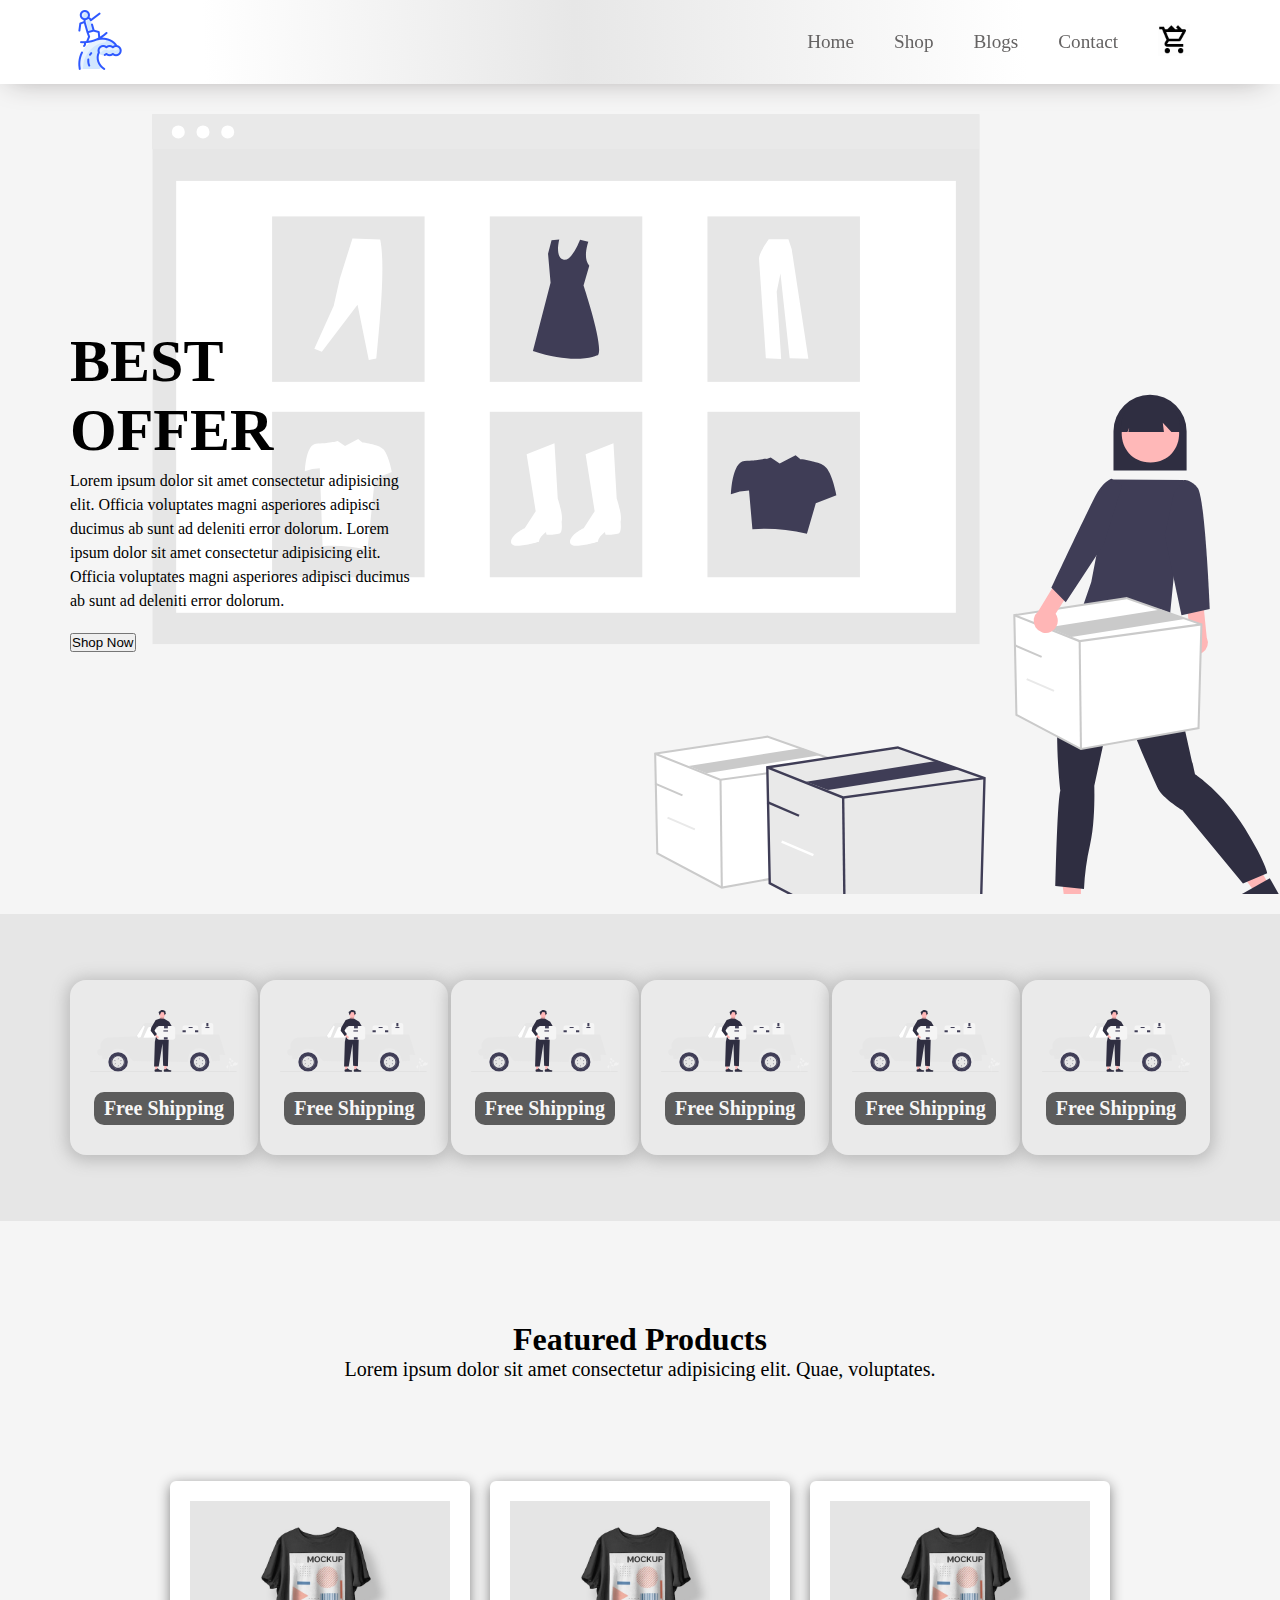
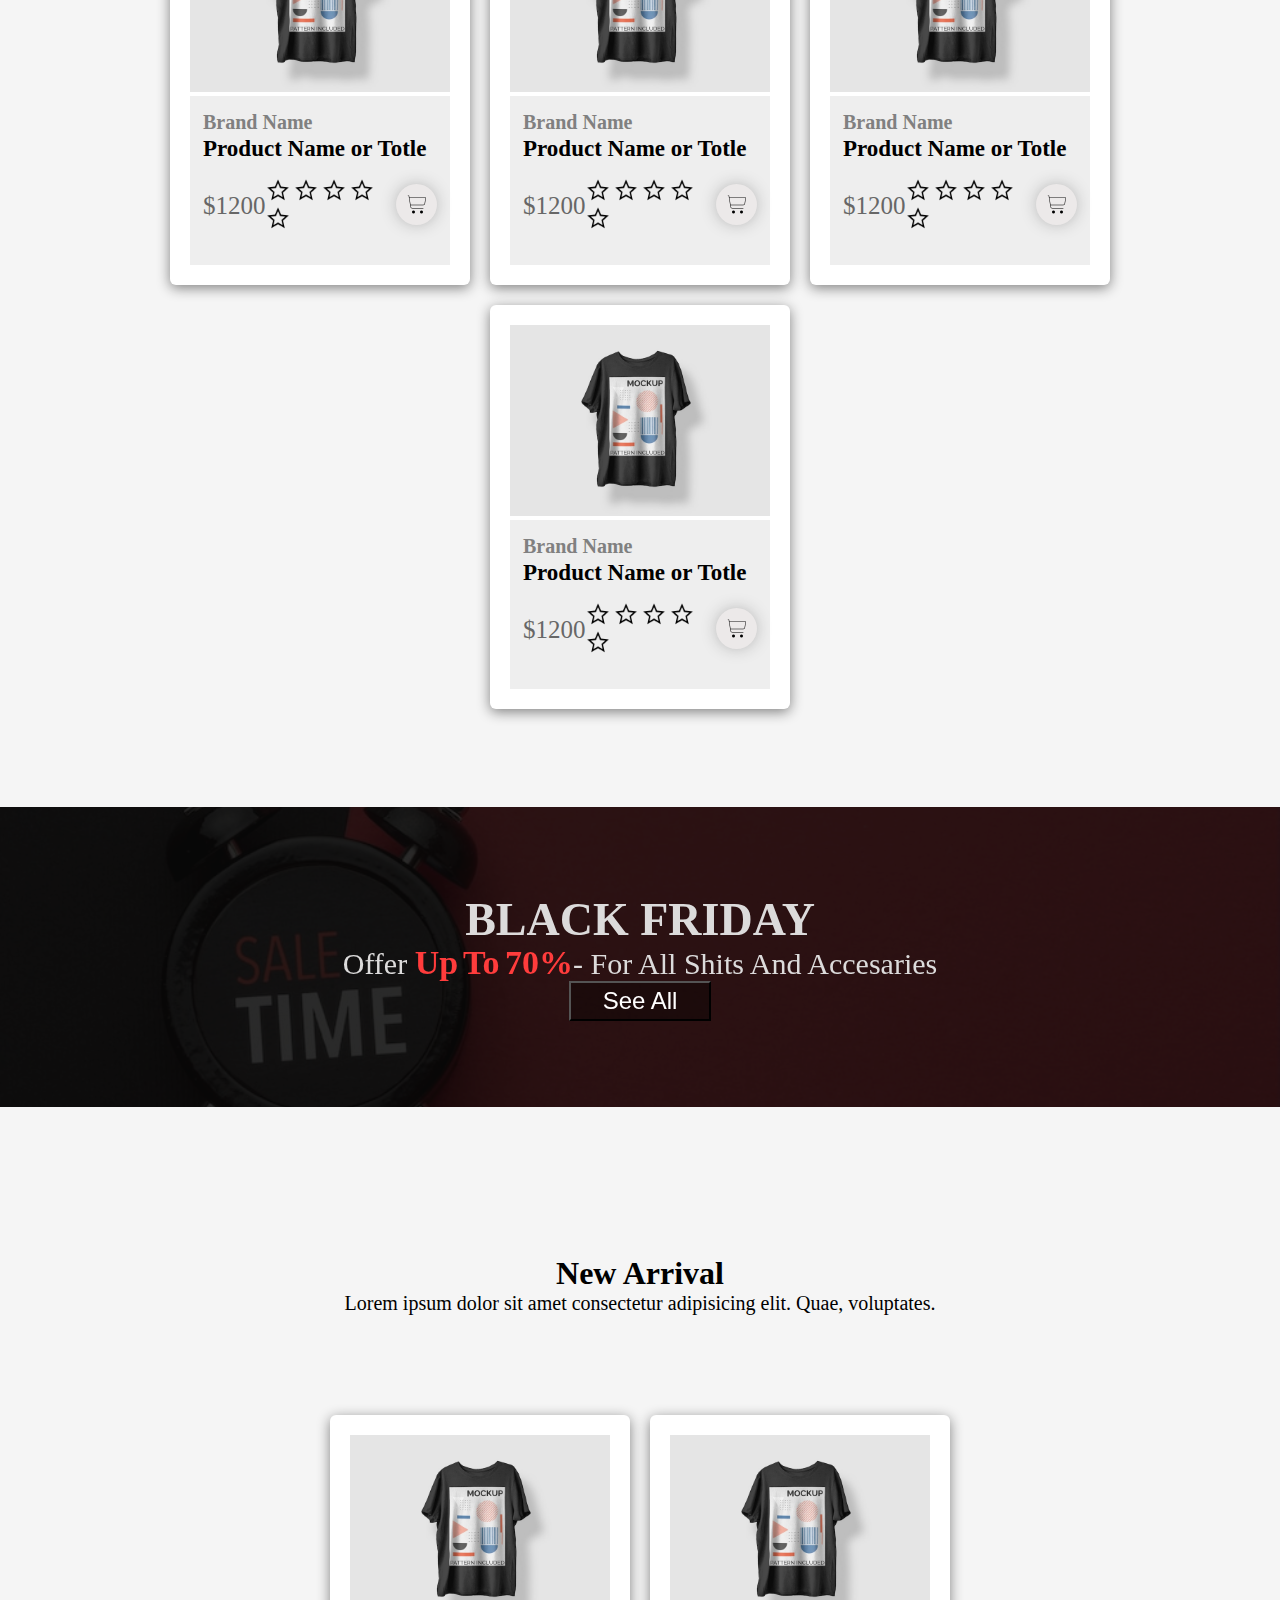
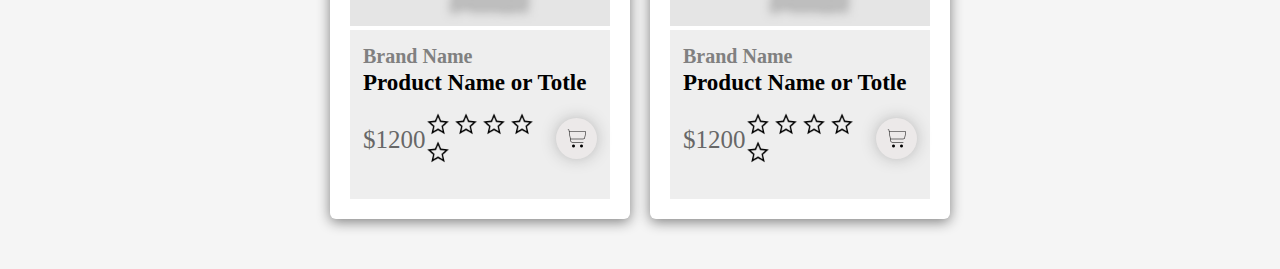
==== index.html @ 2b96d5c6 "first commit" ====
<!DOCTYPE html>
<html lang="en">
  <head>
    <meta charset="UTF-8" />
    <meta http-equiv="X-UA-Compatible" content="IE=edge" />
    <meta name="viewport" content="width=device-width, initial-scale=1.0" />
    <!-- bootstrap -->
    <link
      href="https://cdn.jsdelivr.net/npm/bootstrap@5.2.1/dist/css/bootstrap.min.css"
      rel="stylesheet"
      integrity="sha384-iYQeCzEYFbKjA/T2uDLTpkwGzCiq6soy8tYaI1GyVh/UjpbCx/TYkiZhlZB6+fzT"
      crossorigin="anonymous"
    />

    <!-- External Css -->
    <link rel="stylesheet" href="./css/style.css" />
    <title>Document</title>
  </head>
  <body>
    <main>
      <!-- HEADER -->
      <header class="header-container">
        <div class="header">
          <div class="brand-logo">
            <a href="#"
              ><img alt="BrandLogo" src="./img/logos/BrandLogo-surfer-60.png" />
            </a>
          </div>
          <div class="menus_container">
            <ul class="menus">
              <li><a class="active" href="#">Home</a></li>
              <li><a href="#">Shop</a></li>
              <li><a href="#">Blogs</a></li>
              <li><a href="#">Contact</a></li>
              <li>
                <a href="#" id="shopCart_img"
                  ><img
                    alt="Shopping Cart Logo"
                    src="./img/icons/icons8-shopping-cart.gif"
                /></a>
              </li>
            </ul>
          </div>
        </div>
      </header>
      <!-- HERO SECTION -->
      <section class="hero_container">
        <div id="hero_info">
          <h1>BEST <strong>OFFER</strong></h1>
          <p>
            Lorem ipsum dolor sit amet consectetur adipisicing elit. Officia
            voluptates magni asperiores adipisci ducimus ab sunt ad deleniti
            error dolorum. Lorem ipsum dolor sit amet consectetur adipisicing
            elit. Officia voluptates magni asperiores adipisci ducimus ab sunt
            ad deleniti error dolorum.
          </p>
          <button>Shop Now</button>
        </div>
      </section>
      <!-- FEATCHURE SECTION -->
      <section class="featcher_container">
        <!-- Featcher-1 -->
        <div class="Featcher">
          <img src="/img/featchers/f3.svg" />
          <h3>Free Shipping</h3>
        </div>
        <!-- Featcher-2 -->
        <div class="Featcher">
          <img src="/img/featchers/f3.svg" />
          <h3>Free Shipping</h3>
        </div>
        <!-- Featcher-3 -->
        <div class="Featcher">
          <img src="/img/featchers/f3.svg" />
          <h3>Free Shipping</h3>
        </div>
        <!-- Featcher-4 -->
        <div class="Featcher">
          <img src="/img/featchers/f3.svg" />
          <h3>Free Shipping</h3>
        </div>
        <!-- Featcher-5 -->
        <div class="Featcher">
          <img src="/img/featchers/f3.svg" />
          <h3>Free Shipping</h3>
        </div>
        <!-- Featcher-6 -->
        <div class="Featcher">
          <img src="/img/featchers/f3.svg" />
          <h3>Free Shipping</h3>
        </div>
        <!-- Featcher-7 -->
      </section>
      <!-- Feactured Items -->
      <section class="featchers_Items space">
        <div class="Featchertitle">
          <h1><b>Featured Products</b></h1>
          <p>
            Lorem ipsum dolor sit amet consectetur adipisicing elit. Quae,
            voluptates.
          </p>
        </div>
        <div class="featchers_Items_container">
          <div
            class="products"
            style="width: 23%; height: auto; min-width: 300px"
          >
            <img
              src="img/products/p1.jpg"
              style="width: 100%; object-fit: cover"
              alt="Products_One"
            />
            <div class="product_info">
              <span class="brandName"><strong>Brand Name</strong></span>
              <h5>Product Name or Totle</h5>

              <div class="reviews">
                <span>$1200</span>
                <div class="rating">
                  <img src="img/Ratings/star.png" alt="star" />
                  <img src="img/Ratings/star.png" alt="star" />
                  <img src="img/Ratings/star.png" alt="star" />
                  <img src="img/Ratings/star.png" alt="star" />
                  <img src="img/Ratings/star.png" alt="star" />
                </div>
                <a href="#" type="button"
                  ><img class="shopcart" src="img/icons/cart2.png" alt="cart"
                /></a>
              </div>
            </div>
          </div>
          <div
            class="products"
            style="width: 23%; height: auto; min-width: 300px"
          >
            <img
              src="img/products/p1.jpg"
              style="width: 100%; object-fit: cover"
              alt="Products_One"
            />
            <div class="product_info">
              <span class="brandName"><strong>Brand Name</strong></span>
              <h5>Product Name or Totle</h5>

              <div class="reviews">
                <span>$1200</span>
                <div class="rating">
                  <img src="img/Ratings/star.png" alt="star" />
                  <img src="img/Ratings/star.png" alt="star" />
                  <img src="img/Ratings/star.png" alt="star" />
                  <img src="img/Ratings/star.png" alt="star" />
                  <img src="img/Ratings/star.png" alt="star" />
                </div>
                <a href="#" type="button"
                  ><img class="shopcart" src="img/icons/cart2.png" alt="cart"
                /></a>
              </div>
            </div>
          </div>
          <div
            class="products"
            style="width: 23%; height: auto; min-width: 300px"
          >
            <img
              src="img/products/p1.jpg"
              style="width: 100%; object-fit: cover"
              alt="Products_One"
            />
            <div class="product_info">
              <span class="brandName"><strong>Brand Name</strong></span>
              <h5>Product Name or Totle</h5>

              <div class="reviews">
                <span>$1200</span>
                <div class="rating">
                  <img src="img/Ratings/star.png" alt="star" />
                  <img src="img/Ratings/star.png" alt="star" />
                  <img src="img/Ratings/star.png" alt="star" />
                  <img src="img/Ratings/star.png" alt="star" />
                  <img src="img/Ratings/star.png" alt="star" />
                </div>
                <a href="#" type="button"
                  ><img class="shopcart" src="img/icons/cart2.png" alt="cart"
                /></a>
              </div>
            </div>
          </div>
          <div
            class="products"
            style="width: 23%; height: auto; min-width: 300px"
          >
            <img
              src="img/products/p1.jpg"
              style="width: 100%; object-fit: cover"
              alt="Products_One"
            />
            <div class="product_info">
              <span class="brandName"><strong>Brand Name</strong></span>
              <h5>Product Name or Totle</h5>

              <div class="reviews">
                <span>$1200</span>
                <div class="rating">
                  <img src="img/Ratings/star.png" alt="star" />
                  <img src="img/Ratings/star.png" alt="star" />
                  <img src="img/Ratings/star.png" alt="star" />
                  <img src="img/Ratings/star.png" alt="star" />
                  <img src="img/Ratings/star.png" alt="star" />
                </div>
                <a href="#" type="button"
                  ><img class="shopcart" src="img/icons/cart2.png" alt="cart"
                /></a>
              </div>
            </div>
          </div>
        </div>
      </section>
      <!-- Banner Section -->
      <section class="banner">
        <div class="wrapper"></div>
        <div class="banner_info">
          <h1>Black Friday</h1>
          <p>
            Offer
            <strong
              style="
                color: #ff3c3c;
                font-size: 34px;
                font-weight: 700;
                word-spacing: -3px;
              "
              >Up to 70%</strong
            >- For all Shits and accesaries
          </p>
          <button type="button" class="btn">See All</button>
        </div>
      </section>
      <!-- New Arrival -->
      <section class="featchers_Items space">
        <div class="Featchertitle">
          <h1><b>New Arrival</b></h1>
          <p>
            Lorem ipsum dolor sit amet consectetur adipisicing elit. Quae,
            voluptates.
          </p>
        </div>
        <div class="featchers_Items_container">
          <div
            class="products"
            style="width: 23%; height: auto; min-width: 300px"
          >
            <img
              src="img/products/p1.jpg"
              style="width: 100%; object-fit: cover"
              alt="Products_One"
            />
            <div class="product_info">
              <span class="brandName"><strong>Brand Name</strong></span>
              <h5>Product Name or Totle</h5>

              <div class="reviews">
                <span>$1200</span>
                <div class="rating">
                  <img src="img/Ratings/star.png" alt="star" />
                  <img src="img/Ratings/star.png" alt="star" />
                  <img src="img/Ratings/star.png" alt="star" />
                  <img src="img/Ratings/star.png" alt="star" />
                  <img src="img/Ratings/star.png" alt="star" />
                </div>
                <a href="#" type="button"
                  ><img class="shopcart" src="img/icons/cart2.png" alt="cart"
                /></a>
              </div>
            </div>
          </div>
          <div
            class="products"
            style="width: 23%; height: auto; min-width: 300px"
          >
            <img
              src="img/products/p1.jpg"
              style="width: 100%; object-fit: cover"
              alt="Products_One"
            />
            <div class="product_info">
              <span class="brandName"><strong>Brand Name</strong></span>
              <h5>Product Name or Totle</h5>

              <div class="reviews">
                <span>$1200</span>
                <div class="rating">
                  <img src="img/Ratings/star.png" alt="star" />
                  <img src="img/Ratings/star.png" alt="star" />
                  <img src="img/Ratings/star.png" alt="star" />
                  <img src="img/Ratings/star.png" alt="star" />
                  <img src="img/Ratings/star.png" alt="star" />
                </div>
                <a href="#" type="button"
                  ><img class="shopcart" src="img/icons/cart2.png" alt="cart"
                /></a>
              </div>
            </div>
          </div>
        </div>
      </section>
    </main>
    <!-- External Js -->
    <script src="./js/e.main.js"></script>
    <script
      src="https://cdn.jsdelivr.net/npm/bootstrap@5.2.1/dist/js/bootstrap.bundle.min.js"
      integrity="sha384-u1OknCvxWvY5kfmNBILK2hRnQC3Pr17a+RTT6rIHI7NnikvbZlHgTPOOmMi466C8"
      crossorigin="anonymous"
    ></script>
  </body>
</html>
---- css/style.css ----
*{
    margin: 0;
    padding: 0;
    box-sizing: border-box;
    outline: 0px;
}
body{
    background-color: #f5f5f5
}
li{
    list-style: none;
}
a{
    text-decoration: none;
}
img{
    object-fit: cover;
}
/* HEADER */
.header-container {
    background: linear-gradient(267deg, rgb(255 255 255) 20%, rgb(231 231 231) 55%, rgb(255 255 255) 84%);
    box-shadow: -4px 8px 29px -13px #a39f9f;
    padding: 10px 70px;
    position: sticky;
    top: 0;
    left: 0;
}
.header {
    display: flex;
   justify-content: space-between;
}
.brand-logo{}
.menus {
    display: flex;
    justify-content: center;
    align-items: center;
    height: 100%;
    margin: 0px;
}
.menus  li {
    
    font-size: 1.2rem;
    position: relative;
}
.menus  li a {
    padding: 0px 20px;
    color: #656363;
    font-weight: 400;
    text-transform: capitalize;
    transition: 0.3s all;
   
}
.space{
    padding: 50px 70px;
}
/* 
.menus ul li a.active::after,
.menus ul li a:hover::after {
    position: absolute;
    content: '';
    width: 50%;
    height: 2px;
    background-color: #345eff;
    top: 100%;
    left: 20px;
    
}
.menus ul li a:hover,
.menus ul li a.active{
    color: rgb(208, 120, 33);
} */
#shopCart_img img {
    width: 2rem;
    height: 2rem;
}
/* HERO SECTION */
.hero_container {
    width: 100%;
    background: url(/img/bg2.svg);
    height: 90vh;
    background-repeat: no-repeat;
    background-position: top 30px right 0px;
    background-size: contain;
    padding: 50px 70px;
    display: flex;
    justify-content: flex-start;
    align-items: center;
}
#hero_info {
    width: 30%;
    /* display: flex;
    justify-content: center;
    height: 60%;
    flex-direction: column;
    align-items: flex-start; */
}
#hero_info h1 {
    font-size: 60px;
}
#hero_info p {
    margin-top: 4px;
    margin-bottom: 20px;
    line-height: 24px;
}
/* FEATCHER SECTION */
section.featcher_container {
    padding: 50px 70px;
    background: #e6e6e6;
    display: flex;
    justify-content: space-between;
    flex-wrap: wrap;
    margin-top: 20px;
}
.Featcher img {
    width: 100%;
}
.Featcher {
    padding: 30px 20px;
    width: 188px;
    height: auto;
    background: #eaeaea;
    border-radius: 1rem;
    text-align: center;
    box-shadow: 0px 2px 16px 4px #bcbcbc;
    transition: .3s all;
    margin: 16px 0px;
}
.Featcher:hover {
    box-shadow: 0px -7px 16px -10px #bcbcbc;
}
.Featcher h3 {
    padding: 5px 10px;
    background: rgb(23 22 22 / 67%);
    border-radius: 10px;
    justify-content: center;
    align-items: center;
    display: inline-block;
    font-size: 20px;
    color: rgb(247, 247, 247);
    margin-top: 16px;
}
/* Featcher Items */
.Featchertitle {
    text-align: center;
    margin-top: 50px;
}
.Featchertitle p{
    font-size: 20px;
}
.reviews {
    padding: 16px 0px;
    display: flex;
    justify-content: space-between;
    align-items: center;
}
.products {
    background: #ffffff;
    padding: 20px;
    border-radius: 6px;
    box-shadow: 0px 3px 13px 0px grey;
}
.product_info {
    padding: 15px 13px;
    background: #eeeeee;
}
.product_info h5 {
    font-size: 23px;
    margin: 2px 0px 0px 0px;
}
.brandName {
    font-size: 20px;
    color: gray;
    font-weight: 400;
}
.rating img {
    width: 24px;
    height: 24px;
}
.reviews span {
    font-size: 25px;
    font-weight: 500;
    color: #676767;
}
.shopcart{
    padding: 8px;
    border-radius: 26px;
    background-color: #ece9e9;
    box-shadow: 0px 0px 19px -5px grey;
}
.featchers_Items_container {
    display: flex;
    gap: 20px;
    flex-wrap: wrap;
    justify-content: center;
    margin-top: 100px;
}
/* Banner */
.banner {
    background-image: url(/img/banner3.jpg);
    height: 300px;
    background-position: center;
    background-repeat: no-repeat;
    background-size: cover;
    width: 100%;
    margin: 48px 0px;
    position: relative;
    display: flex;
    justify-content: center;
    align-items: center;
}
.wrapper {
    width: 100%;
    height: 100%;
    background: #080808db;
    position: absolute;
}
.banner_info {
    width: 50%;
    height: 100%;
    display: flex;
    justify-content: center;
    align-items: center;
    flex-direction: column;
    z-index: 1;
    color: white;
}
.banner_info h1, p {
    z-index: 1;
}
.banner_info h1 {
    font-size: 46px;
    color: #dcdbdb;
    font-weight: 700;
    text-transform: uppercase;
}
.banner_info p {
    font-size: 30px;
    color: #dcdbdb;
    font-weight: 500;
    text-transform: capitalize;
    line-height: 34px;
    text-align: center;
}
.btn {
    z-index: 1;
    color: white;
    font-size: 24px;
    padding: 4px 32px;
    background: #00000057;
    mix-blend-mode: hard-light;
}

@media (820) {
    
}
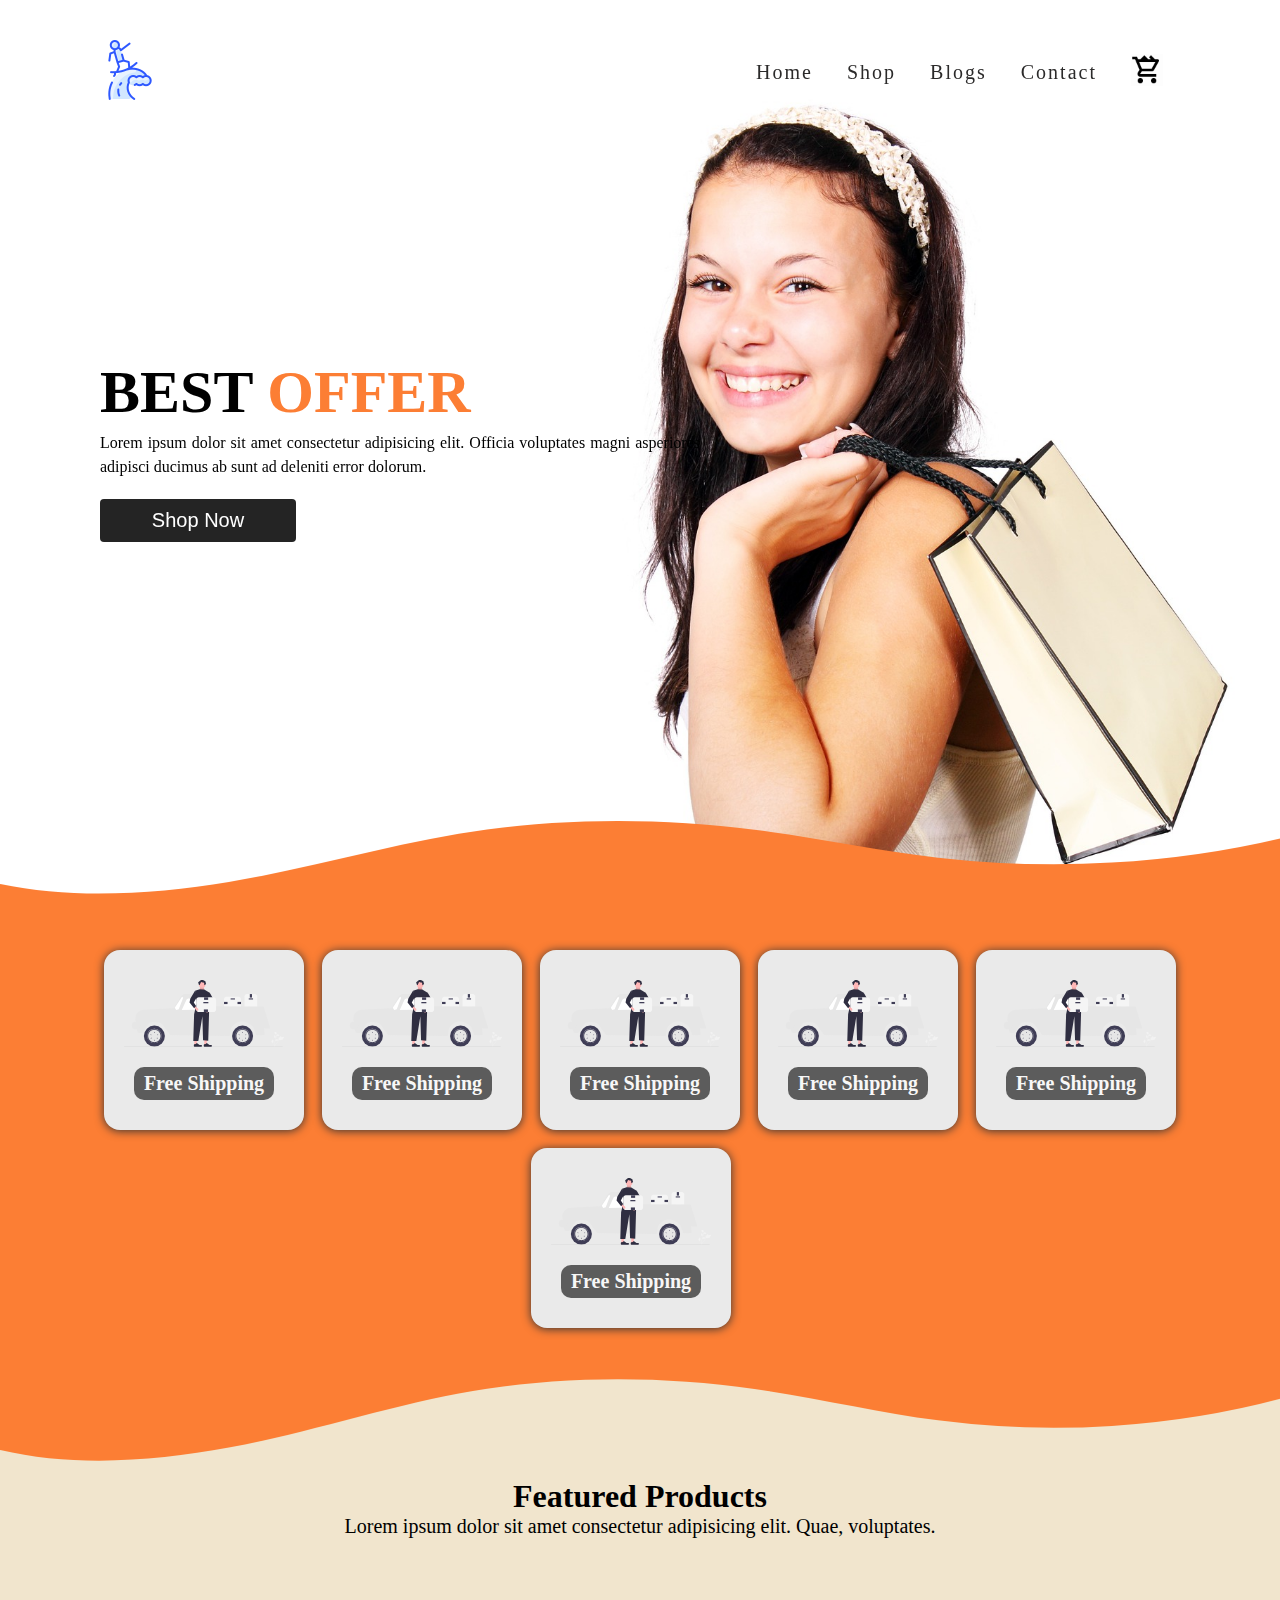
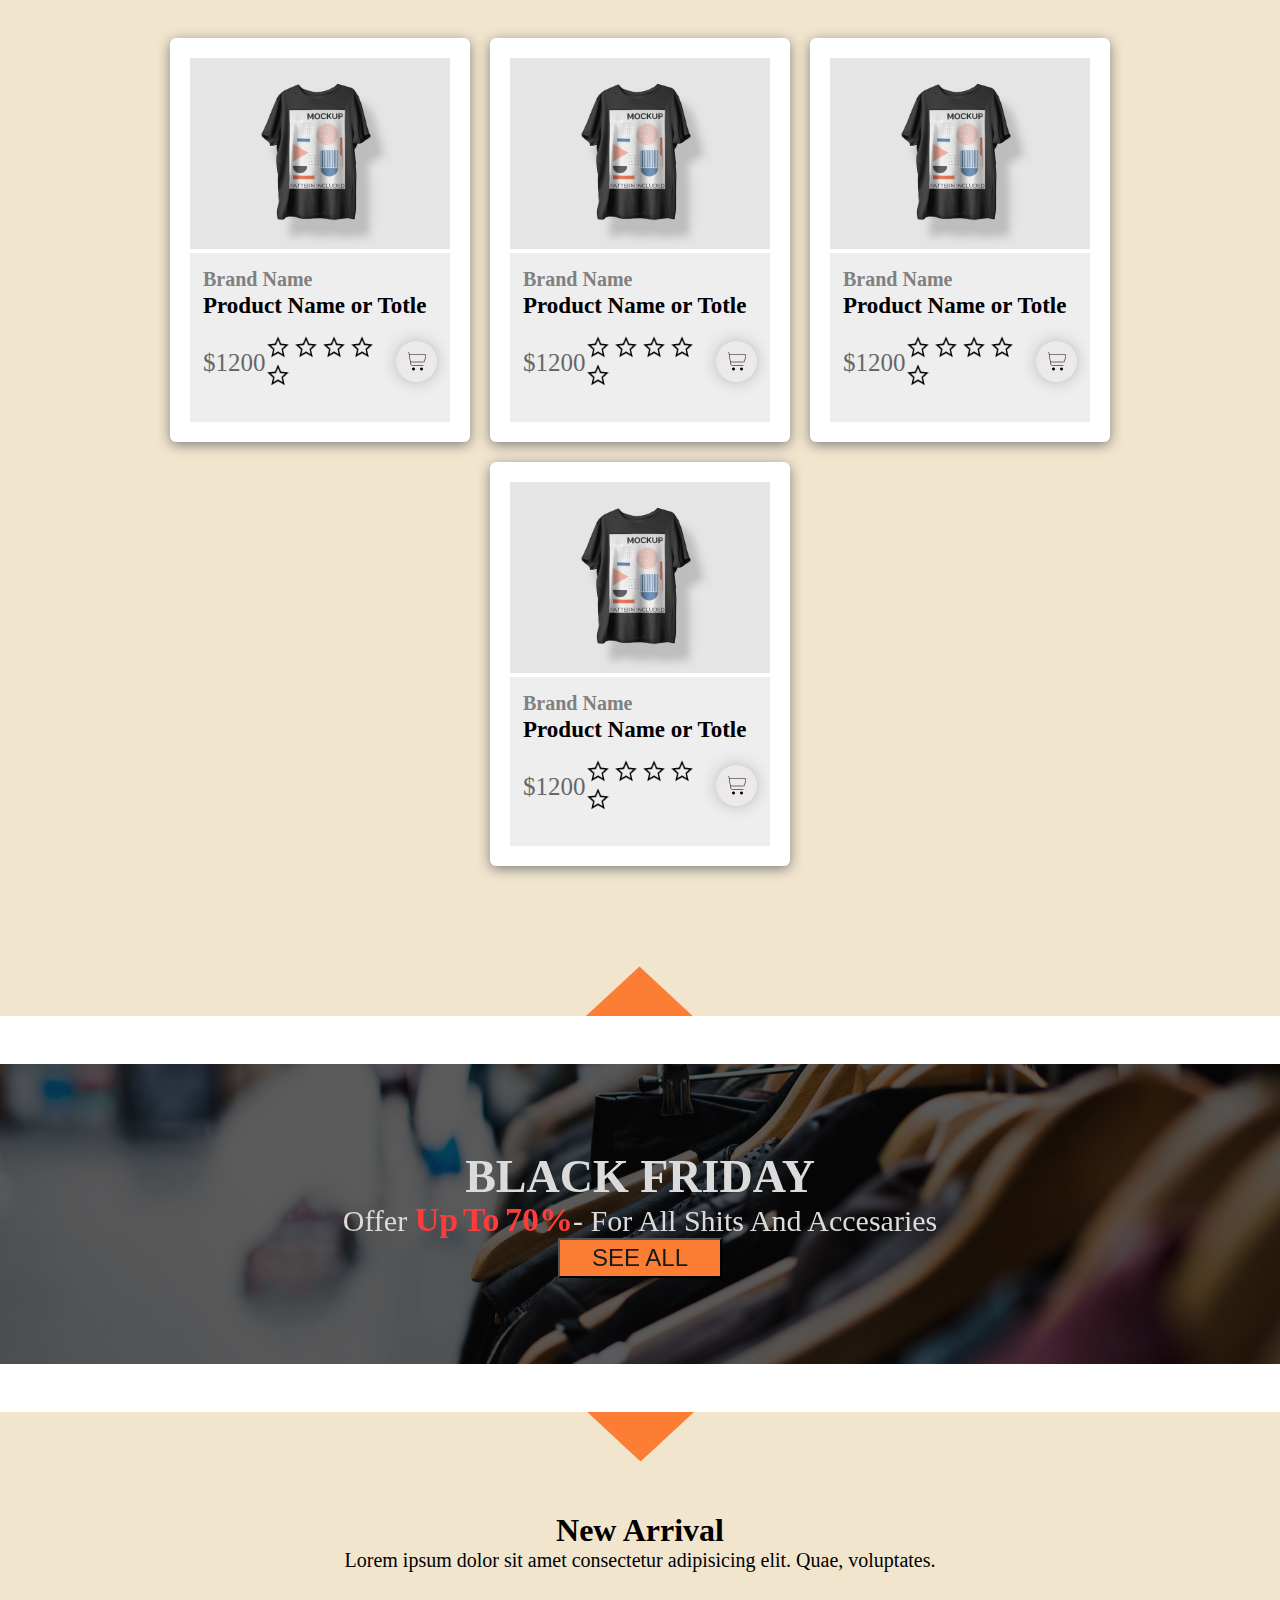
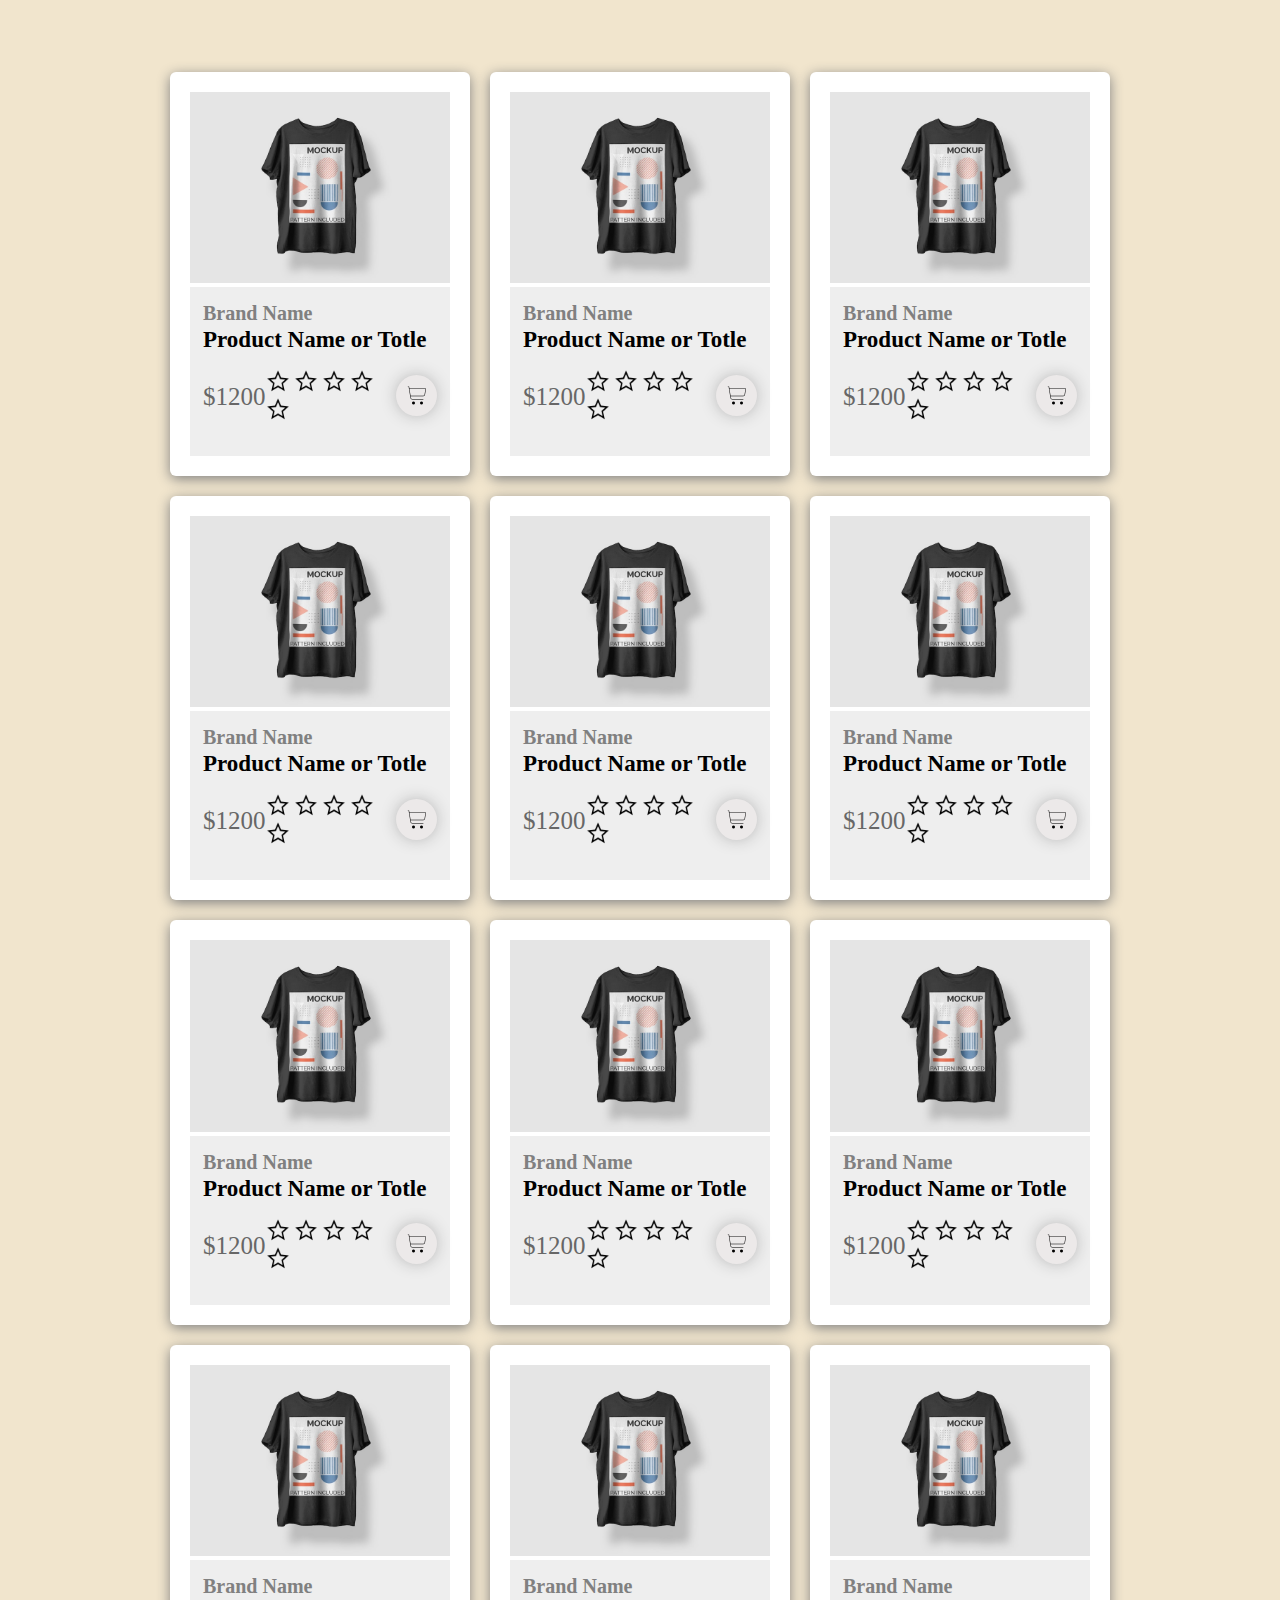
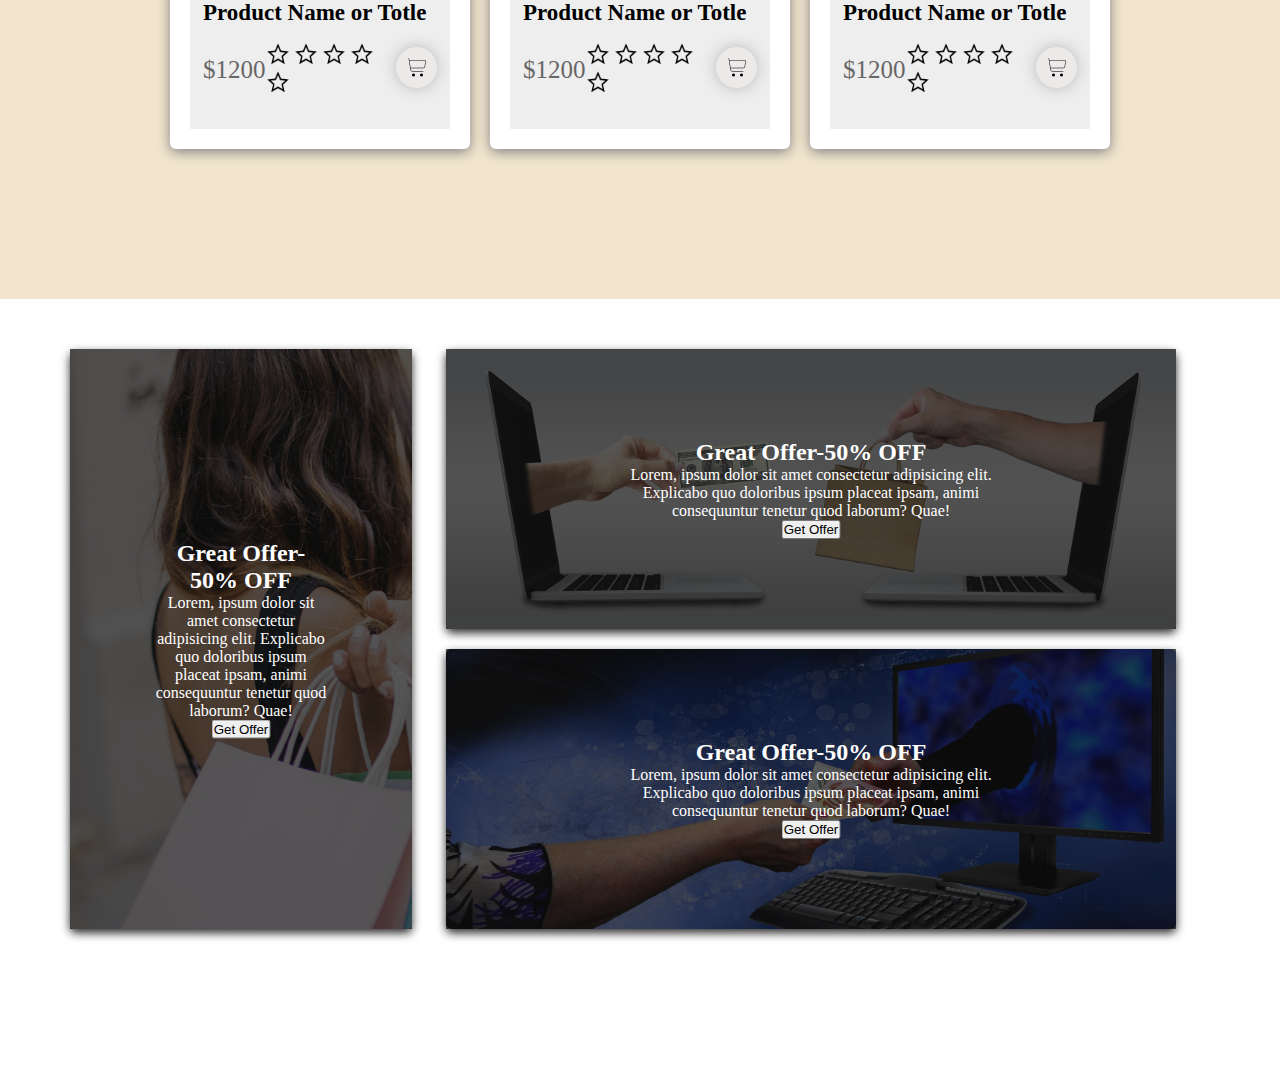
==== commit cd50db64: "Poster  SetUP" ====
--- a/index.html
+++ b/index.html
@@ -14,48 +14,63 @@
 
     <!-- External Css -->
     <link rel="stylesheet" href="./css/style.css" />
+
     <title>Document</title>
   </head>
   <body>
     <main>
       <!-- HEADER -->
-      <header class="header-container">
-        <div class="header">
-          <div class="brand-logo">
-            <a href="#"
-              ><img alt="BrandLogo" src="./img/logos/BrandLogo-surfer-60.png" />
-            </a>
-          </div>
-          <div class="menus_container">
-            <ul class="menus">
-              <li><a class="active" href="#">Home</a></li>
-              <li><a href="#">Shop</a></li>
-              <li><a href="#">Blogs</a></li>
-              <li><a href="#">Contact</a></li>
-              <li>
-                <a href="#" id="shopCart_img"
-                  ><img
-                    alt="Shopping Cart Logo"
-                    src="./img/icons/icons8-shopping-cart.gif"
-                /></a>
-              </li>
-            </ul>
-          </div>
+
+      <header class="header">
+        <div class="brand-logo">
+          <a href="#"
+            ><img alt="BrandLogo" src="./img/logos/BrandLogo-surfer-60.png" />
+          </a>
+        </div>
+        <div class="menus_container">
+          <ul class="menus">
+            <li><a class="active" href="#">Home</a></li>
+            <li><a href="#">Shop</a></li>
+            <li><a href="#">Blogs</a></li>
+            <li><a href="#">Contact</a></li>
+            <li>
+              <a href="#" id="shopCart_img"
+                ><img
+                  alt="Shopping Cart Logo"
+                  src="./img/icons/icons8-shopping-cart.gif"
+              /></a>
+            </li>
+          </ul>
         </div>
       </header>
+
       <!-- HERO SECTION -->
       <section class="hero_container">
-        <div id="hero_info">
-          <h1>BEST <strong>OFFER</strong></h1>
-          <p>
-            Lorem ipsum dolor sit amet consectetur adipisicing elit. Officia
-            voluptates magni asperiores adipisci ducimus ab sunt ad deleniti
-            error dolorum. Lorem ipsum dolor sit amet consectetur adipisicing
-            elit. Officia voluptates magni asperiores adipisci ducimus ab sunt
-            ad deleniti error dolorum.
-          </p>
-          <button>Shop Now</button>
-        </div>
+        <div class="info_container">
+          <div id="hero_info">
+            <h1>BEST <strong style="color: #fc7e34">OFFER</strong></h1>
+            <p>
+              Lorem ipsum dolor sit amet consectetur adipisicing elit. Officia
+              voluptates magni asperiores adipisci ducimus ab sunt ad deleniti
+              error dolorum.
+            </p>
+            <button>Shop Now</button>
+          </div>
+        </div>
+        <div class="custom-shape-divider-bottom-1663282342">
+          <svg
+            data-name="Layer 1"
+            xmlns="http://www.w3.org/2000/svg"
+            viewBox="0 0 1200 120"
+            preserveAspectRatio="none"
+          >
+            <path
+              d="M985.66,92.83C906.67,72,823.78,31,743.84,14.19c-82.26-17.34-168.06-16.33-250.45.39-57.84,11.73-114,31.07-172,41.86A600.21,600.21,0,0,1,0,27.35V120H1200V95.8C1132.19,118.92,1055.71,111.31,985.66,92.83Z"
+              class="shape-fill"
+            ></path>
+          </svg>
+        </div>
+        <!-- <div class="overl"></div> -->
       </section>
       <!-- FEATCHURE SECTION -->
       <section class="featcher_container">
@@ -89,10 +104,35 @@
           <img src="/img/featchers/f3.svg" />
           <h3>Free Shipping</h3>
         </div>
-        <!-- Featcher-7 -->
+        <div class="custom-shape-divider-bottom-1663281625">
+          <svg
+            data-name="Layer 1"
+            xmlns="http://www.w3.org/2000/svg"
+            viewBox="0 0 1200 120"
+            preserveAspectRatio="none"
+          >
+            <path
+              d="M985.66,92.83C906.67,72,823.78,31,743.84,14.19c-82.26-17.34-168.06-16.33-250.45.39-57.84,11.73-114,31.07-172,41.86A600.21,600.21,0,0,1,0,27.35V120H1200V95.8C1132.19,118.92,1055.71,111.31,985.66,92.83Z"
+              class="shape-fill"
+            ></path>
+          </svg>
+        </div>
       </section>
       <!-- Feactured Items -->
       <section class="featchers_Items space">
+        <div class="custom-shape-divider-top-1663281889">
+          <svg
+            data-name="Layer 1"
+            xmlns="http://www.w3.org/2000/svg"
+            viewBox="0 0 1200 120"
+            preserveAspectRatio="none"
+          >
+            <path
+              d="M321.39,56.44c58-10.79,114.16-30.13,172-41.86,82.39-16.72,168.19-17.73,250.45-.39C823.78,31,906.67,72,985.66,92.83c70.05,18.48,146.53,26.09,214.34,3V0H0V27.35A600.21,600.21,0,0,0,321.39,56.44Z"
+              class="shape-fill"
+            ></path>
+          </svg>
+        </div>
         <div class="Featchertitle">
           <h1><b>Featured Products</b></h1>
           <p>
@@ -213,6 +253,19 @@
               </div>
             </div>
           </div>
+        </div>
+        <div class="custom-shape-divider-bottom-1663337210">
+          <svg
+            data-name="Layer 1"
+            xmlns="http://www.w3.org/2000/svg"
+            viewBox="0 0 1200 120"
+            preserveAspectRatio="none"
+          >
+            <path
+              d="M649.97 0L550.03 0 599.91 54.12 649.97 0z"
+              class="shape-fill"
+            ></path>
+          </svg>
         </div>
       </section>
       <!-- Banner Section -->
@@ -245,66 +298,407 @@
           </p>
         </div>
         <div class="featchers_Items_container">
-          <div
-            class="products"
-            style="width: 23%; height: auto; min-width: 300px"
-          >
-            <img
-              src="img/products/p1.jpg"
-              style="width: 100%; object-fit: cover"
-              alt="Products_One"
-            />
-            <div class="product_info">
-              <span class="brandName"><strong>Brand Name</strong></span>
-              <h5>Product Name or Totle</h5>
-
-              <div class="reviews">
-                <span>$1200</span>
-                <div class="rating">
-                  <img src="img/Ratings/star.png" alt="star" />
-                  <img src="img/Ratings/star.png" alt="star" />
-                  <img src="img/Ratings/star.png" alt="star" />
-                  <img src="img/Ratings/star.png" alt="star" />
-                  <img src="img/Ratings/star.png" alt="star" />
-                </div>
-                <a href="#" type="button"
-                  ><img class="shopcart" src="img/icons/cart2.png" alt="cart"
-                /></a>
-              </div>
-            </div>
-          </div>
-          <div
-            class="products"
-            style="width: 23%; height: auto; min-width: 300px"
-          >
-            <img
-              src="img/products/p1.jpg"
-              style="width: 100%; object-fit: cover"
-              alt="Products_One"
-            />
-            <div class="product_info">
-              <span class="brandName"><strong>Brand Name</strong></span>
-              <h5>Product Name or Totle</h5>
-
-              <div class="reviews">
-                <span>$1200</span>
-                <div class="rating">
-                  <img src="img/Ratings/star.png" alt="star" />
-                  <img src="img/Ratings/star.png" alt="star" />
-                  <img src="img/Ratings/star.png" alt="star" />
-                  <img src="img/Ratings/star.png" alt="star" />
-                  <img src="img/Ratings/star.png" alt="star" />
-                </div>
-                <a href="#" type="button"
-                  ><img class="shopcart" src="img/icons/cart2.png" alt="cart"
-                /></a>
-              </div>
-            </div>
+          <div class="custom-shape-divider-top-1663336558">
+            <svg
+              data-name="Layer 1"
+              xmlns="http://www.w3.org/2000/svg"
+              viewBox="0 0 1200 120"
+              preserveAspectRatio="none"
+            >
+              <path
+                d="M649.97 0L550.03 0 599.91 54.12 649.97 0z"
+                class="shape-fill"
+              ></path>
+            </svg>
+          </div>
+          <div
+            class="products"
+            style="width: 23%; height: auto; min-width: 300px"
+          >
+            <img
+              src="img/products/p1.jpg"
+              style="width: 100%; object-fit: cover"
+              alt="Products_One"
+            />
+            <div class="product_info">
+              <span class="brandName"><strong>Brand Name</strong></span>
+              <h5>Product Name or Totle</h5>
+
+              <div class="reviews">
+                <span>$1200</span>
+                <div class="rating">
+                  <img src="img/Ratings/star.png" alt="star" />
+                  <img src="img/Ratings/star.png" alt="star" />
+                  <img src="img/Ratings/star.png" alt="star" />
+                  <img src="img/Ratings/star.png" alt="star" />
+                  <img src="img/Ratings/star.png" alt="star" />
+                </div>
+                <a href="#" type="button"
+                  ><img class="shopcart" src="img/icons/cart2.png" alt="cart"
+                /></a>
+              </div>
+            </div>
+          </div>
+          <div
+            class="products"
+            style="width: 23%; height: auto; min-width: 300px"
+          >
+            <img
+              src="img/products/p1.jpg"
+              style="width: 100%; object-fit: cover"
+              alt="Products_One"
+            />
+            <div class="product_info">
+              <span class="brandName"><strong>Brand Name</strong></span>
+              <h5>Product Name or Totle</h5>
+
+              <div class="reviews">
+                <span>$1200</span>
+                <div class="rating">
+                  <img src="img/Ratings/star.png" alt="star" />
+                  <img src="img/Ratings/star.png" alt="star" />
+                  <img src="img/Ratings/star.png" alt="star" />
+                  <img src="img/Ratings/star.png" alt="star" />
+                  <img src="img/Ratings/star.png" alt="star" />
+                </div>
+                <a href="#" type="button"
+                  ><img class="shopcart" src="img/icons/cart2.png" alt="cart"
+                /></a>
+              </div>
+            </div>
+          </div>
+          <div
+            class="products"
+            style="width: 23%; height: auto; min-width: 300px"
+          >
+            <img
+              src="img/products/p1.jpg"
+              style="width: 100%; object-fit: cover"
+              alt="Products_One"
+            />
+            <div class="product_info">
+              <span class="brandName"><strong>Brand Name</strong></span>
+              <h5>Product Name or Totle</h5>
+
+              <div class="reviews">
+                <span>$1200</span>
+                <div class="rating">
+                  <img src="img/Ratings/star.png" alt="star" />
+                  <img src="img/Ratings/star.png" alt="star" />
+                  <img src="img/Ratings/star.png" alt="star" />
+                  <img src="img/Ratings/star.png" alt="star" />
+                  <img src="img/Ratings/star.png" alt="star" />
+                </div>
+                <a href="#" type="button"
+                  ><img class="shopcart" src="img/icons/cart2.png" alt="cart"
+                /></a>
+              </div>
+            </div>
+          </div>
+          <div
+            class="products"
+            style="width: 23%; height: auto; min-width: 300px"
+          >
+            <img
+              src="img/products/p1.jpg"
+              style="width: 100%; object-fit: cover"
+              alt="Products_One"
+            />
+            <div class="product_info">
+              <span class="brandName"><strong>Brand Name</strong></span>
+              <h5>Product Name or Totle</h5>
+
+              <div class="reviews">
+                <span>$1200</span>
+                <div class="rating">
+                  <img src="img/Ratings/star.png" alt="star" />
+                  <img src="img/Ratings/star.png" alt="star" />
+                  <img src="img/Ratings/star.png" alt="star" />
+                  <img src="img/Ratings/star.png" alt="star" />
+                  <img src="img/Ratings/star.png" alt="star" />
+                </div>
+                <a href="#" type="button"
+                  ><img class="shopcart" src="img/icons/cart2.png" alt="cart"
+                /></a>
+              </div>
+            </div>
+          </div>
+          <div
+            class="products"
+            style="width: 23%; height: auto; min-width: 300px"
+          >
+            <img
+              src="img/products/p1.jpg"
+              style="width: 100%; object-fit: cover"
+              alt="Products_One"
+            />
+            <div class="product_info">
+              <span class="brandName"><strong>Brand Name</strong></span>
+              <h5>Product Name or Totle</h5>
+
+              <div class="reviews">
+                <span>$1200</span>
+                <div class="rating">
+                  <img src="img/Ratings/star.png" alt="star" />
+                  <img src="img/Ratings/star.png" alt="star" />
+                  <img src="img/Ratings/star.png" alt="star" />
+                  <img src="img/Ratings/star.png" alt="star" />
+                  <img src="img/Ratings/star.png" alt="star" />
+                </div>
+                <a href="#" type="button"
+                  ><img class="shopcart" src="img/icons/cart2.png" alt="cart"
+                /></a>
+              </div>
+            </div>
+          </div>
+          <div
+            class="products"
+            style="width: 23%; height: auto; min-width: 300px"
+          >
+            <img
+              src="img/products/p1.jpg"
+              style="width: 100%; object-fit: cover"
+              alt="Products_One"
+            />
+            <div class="product_info">
+              <span class="brandName"><strong>Brand Name</strong></span>
+              <h5>Product Name or Totle</h5>
+
+              <div class="reviews">
+                <span>$1200</span>
+                <div class="rating">
+                  <img src="img/Ratings/star.png" alt="star" />
+                  <img src="img/Ratings/star.png" alt="star" />
+                  <img src="img/Ratings/star.png" alt="star" />
+                  <img src="img/Ratings/star.png" alt="star" />
+                  <img src="img/Ratings/star.png" alt="star" />
+                </div>
+                <a href="#" type="button"
+                  ><img class="shopcart" src="img/icons/cart2.png" alt="cart"
+                /></a>
+              </div>
+            </div>
+          </div>
+          <div
+            class="products"
+            style="width: 23%; height: auto; min-width: 300px"
+          >
+            <img
+              src="img/products/p1.jpg"
+              style="width: 100%; object-fit: cover"
+              alt="Products_One"
+            />
+            <div class="product_info">
+              <span class="brandName"><strong>Brand Name</strong></span>
+              <h5>Product Name or Totle</h5>
+
+              <div class="reviews">
+                <span>$1200</span>
+                <div class="rating">
+                  <img src="img/Ratings/star.png" alt="star" />
+                  <img src="img/Ratings/star.png" alt="star" />
+                  <img src="img/Ratings/star.png" alt="star" />
+                  <img src="img/Ratings/star.png" alt="star" />
+                  <img src="img/Ratings/star.png" alt="star" />
+                </div>
+                <a href="#" type="button"
+                  ><img class="shopcart" src="img/icons/cart2.png" alt="cart"
+                /></a>
+              </div>
+            </div>
+          </div>
+          <div
+            class="products"
+            style="width: 23%; height: auto; min-width: 300px"
+          >
+            <img
+              src="img/products/p1.jpg"
+              style="width: 100%; object-fit: cover"
+              alt="Products_One"
+            />
+            <div class="product_info">
+              <span class="brandName"><strong>Brand Name</strong></span>
+              <h5>Product Name or Totle</h5>
+
+              <div class="reviews">
+                <span>$1200</span>
+                <div class="rating">
+                  <img src="img/Ratings/star.png" alt="star" />
+                  <img src="img/Ratings/star.png" alt="star" />
+                  <img src="img/Ratings/star.png" alt="star" />
+                  <img src="img/Ratings/star.png" alt="star" />
+                  <img src="img/Ratings/star.png" alt="star" />
+                </div>
+                <a href="#" type="button"
+                  ><img class="shopcart" src="img/icons/cart2.png" alt="cart"
+                /></a>
+              </div>
+            </div>
+          </div>
+          <div
+            class="products"
+            style="width: 23%; height: auto; min-width: 300px"
+          >
+            <img
+              src="img/products/p1.jpg"
+              style="width: 100%; object-fit: cover"
+              alt="Products_One"
+            />
+            <div class="product_info">
+              <span class="brandName"><strong>Brand Name</strong></span>
+              <h5>Product Name or Totle</h5>
+
+              <div class="reviews">
+                <span>$1200</span>
+                <div class="rating">
+                  <img src="img/Ratings/star.png" alt="star" />
+                  <img src="img/Ratings/star.png" alt="star" />
+                  <img src="img/Ratings/star.png" alt="star" />
+                  <img src="img/Ratings/star.png" alt="star" />
+                  <img src="img/Ratings/star.png" alt="star" />
+                </div>
+                <a href="#" type="button"
+                  ><img class="shopcart" src="img/icons/cart2.png" alt="cart"
+                /></a>
+              </div>
+            </div>
+          </div>
+          <div
+            class="products"
+            style="width: 23%; height: auto; min-width: 300px"
+          >
+            <img
+              src="img/products/p1.jpg"
+              style="width: 100%; object-fit: cover"
+              alt="Products_One"
+            />
+            <div class="product_info">
+              <span class="brandName"><strong>Brand Name</strong></span>
+              <h5>Product Name or Totle</h5>
+
+              <div class="reviews">
+                <span>$1200</span>
+                <div class="rating">
+                  <img src="img/Ratings/star.png" alt="star" />
+                  <img src="img/Ratings/star.png" alt="star" />
+                  <img src="img/Ratings/star.png" alt="star" />
+                  <img src="img/Ratings/star.png" alt="star" />
+                  <img src="img/Ratings/star.png" alt="star" />
+                </div>
+                <a href="#" type="button"
+                  ><img class="shopcart" src="img/icons/cart2.png" alt="cart"
+                /></a>
+              </div>
+            </div>
+          </div>
+          <div
+            class="products"
+            style="width: 23%; height: auto; min-width: 300px"
+          >
+            <img
+              src="img/products/p1.jpg"
+              style="width: 100%; object-fit: cover"
+              alt="Products_One"
+            />
+            <div class="product_info">
+              <span class="brandName"><strong>Brand Name</strong></span>
+              <h5>Product Name or Totle</h5>
+
+              <div class="reviews">
+                <span>$1200</span>
+                <div class="rating">
+                  <img src="img/Ratings/star.png" alt="star" />
+                  <img src="img/Ratings/star.png" alt="star" />
+                  <img src="img/Ratings/star.png" alt="star" />
+                  <img src="img/Ratings/star.png" alt="star" />
+                  <img src="img/Ratings/star.png" alt="star" />
+                </div>
+                <a href="#" type="button"
+                  ><img class="shopcart" src="img/icons/cart2.png" alt="cart"
+                /></a>
+              </div>
+            </div>
+          </div>
+          <div
+            class="products"
+            style="width: 23%; height: auto; min-width: 300px"
+          >
+            <img
+              src="img/products/p1.jpg"
+              style="width: 100%; object-fit: cover"
+              alt="Products_One"
+            />
+            <div class="product_info">
+              <span class="brandName"><strong>Brand Name</strong></span>
+              <h5>Product Name or Totle</h5>
+
+              <div class="reviews">
+                <span>$1200</span>
+                <div class="rating">
+                  <img src="img/Ratings/star.png" alt="star" />
+                  <img src="img/Ratings/star.png" alt="star" />
+                  <img src="img/Ratings/star.png" alt="star" />
+                  <img src="img/Ratings/star.png" alt="star" />
+                  <img src="img/Ratings/star.png" alt="star" />
+                </div>
+                <a href="#" type="button"
+                  ><img class="shopcart" src="img/icons/cart2.png" alt="cart"
+                /></a>
+              </div>
+            </div>
+          </div>
+        </div>
+      </section>
+      <!-- Poster -->
+      <section class="posterContainer space">
+        <div class="poster_left">
+          <div class="pLeft_Content">
+            <h2>Great Offer-<strong>50% OFF</strong></h2>
+            <p>
+              Lorem, ipsum dolor sit amet consectetur adipisicing elit.
+              Explicabo quo doloribus ipsum placeat ipsam, animi consequuntur
+              tenetur quod laborum? Quae!
+            </p>
+            <button type="button">Get Offer</button>
+          </div>
+          <div class="left_overly"></div>
+        </div>
+        <div class="poster_right">
+          <div class="poster_top">
+            <div class="pLeft_Content">
+              <h2>Great Offer-<strong>50% OFF</strong></h2>
+              <p>
+                Lorem, ipsum dolor sit amet consectetur adipisicing elit.
+                Explicabo quo doloribus ipsum placeat ipsam, animi consequuntur
+                tenetur quod laborum? Quae!
+              </p>
+              <button type="button">Get Offer</button>
+            </div>
+            <div class="top_overly"></div>
+          </div>
+          <div class="poster_bottom">
+            <div class="pLeft_Content">
+              <h2>Great Offer-<strong>50% OFF</strong></h2>
+              <p>
+                Lorem, ipsum dolor sit amet consectetur adipisicing elit.
+                Explicabo quo doloribus ipsum placeat ipsam, animi consequuntur
+                tenetur quod laborum? Quae!
+              </p>
+              <button type="button">Get Offer</button>
+            </div>
+            <div class="bottom_overly"></div>
           </div>
         </div>
       </section>
     </main>
     <!-- External Js -->
+    <script>
+      window.addEventListener("scroll", () => {
+        let header = document.querySelector(".header");
+        header.classList.toggle("sticky", window.scrollY > 0);
+      });
+    </script>
+
     <script src="./js/e.main.js"></script>
     <script
       src="https://cdn.jsdelivr.net/npm/bootstrap@5.2.1/dist/js/bootstrap.bundle.min.js"
--- a/css/style.css
+++ b/css/style.css
@@ -4,8 +4,44 @@
     box-sizing: border-box;
     outline: 0px;
 }
+/* Svg Curve */
+.custom-shape-divider-bottom-1663281472 {
+    position: absolute;
+    bottom: 0;
+    left: 0;
+    width: 100%;
+    overflow: hidden;
+    line-height: 0;
+    transform: rotate(180deg);
+}
+
+.custom-shape-divider-bottom-1663281472 svg {
+    position: relative;
+    display: block;
+    width: calc(100% + 1.3px);
+    height: 90px;
+    transform: rotateY(180deg);
+}
+
+.custom-shape-divider-bottom-1663281472 .shape-fill {
+    fill: #E6E6E6;
+}
+
+/** For tablet devices **/
+@media (min-width: 768px) and (max-width: 1023px) {
+    .custom-shape-divider-bottom-1663281472 svg {
+        width: calc(119% + 1.3px);
+        height: 76px;
+    }
+}
+
+
+
+
+/* Curve end  */
 body{
-    background-color: #f5f5f5
+    background-color: #ffffff;
+    min-height: 200vh;
 }
 li{
     list-style: none;
@@ -16,42 +52,53 @@
 img{
     object-fit: cover;
 }
+
 /* HEADER */
-.header-container {
-    background: linear-gradient(267deg, rgb(255 255 255) 20%, rgb(231 231 231) 55%, rgb(255 255 255) 84%);
-    box-shadow: -4px 8px 29px -13px #a39f9f;
-    padding: 10px 70px;
-    position: sticky;
+.header.sticky {
+    background-color: #fcfcfc;
+    padding: 5px 100px;
+    box-shadow: 6px 0px 10px 1px #b5b5b5;
+}
+
+header.header {
+    width: 100%;
+    
+    
+    padding: 40px 100px;
+    display: flex;
+    justify-content: space-between;
+    align-items: center;
+    position: fixed;
     top: 0;
     left: 0;
-}
-.header {
-    display: flex;
-   justify-content: space-between;
-}
-.brand-logo{}
-.menus {
-    display: flex;
-    justify-content: center;
-    align-items: center;
+    z-index: 1000;
+    transition: .6s all;
+}
+ul.menus {
     height: 100%;
     margin: 0px;
-}
-.menus  li {
-    
-    font-size: 1.2rem;
-    position: relative;
-}
-.menus  li a {
-    padding: 0px 20px;
-    color: #656363;
+    display: flex;
+    flex-wrap: wrap;
+    align-items: center;
+}
+ul.menus li {
+    display: inline-block;
+    margin: 0px 17px;
+}
+ul.menus a {
+    text-decoration: none;
+    font-size: 20px;
+    color: #2b2a2a;
     font-weight: 400;
-    text-transform: capitalize;
-    transition: 0.3s all;
-   
-}
-.space{
-    padding: 50px 70px;
+    letter-spacing: 2px;
+    transition:all .6s ;
+}
+header.header.sticky a {
+    color: black;
+    
+}
+.space {
+    padding: 50px 70px 150px 70px;
 }
 /* 
 .menus ul li a.active::after,
@@ -75,27 +122,51 @@
 }
 /* HERO SECTION */
 .hero_container {
-    width: 100%;
-    background: url(/img/bg2.svg);
-    height: 90vh;
+    position: relative;
+    width: 100%;
+    background: url(/img/b5.jpg);
+    height: 100vh;
     background-repeat: no-repeat;
-    background-position: top 30px right 0px;
-    background-size: contain;
-    padding: 50px 70px;
+    background-position: top 80px right 0px;
+    background-size: cover;
+    /* padding: 50px 70px; */
     display: flex;
     justify-content: flex-start;
     align-items: center;
-}
+    position: relative;
+}
+.info_container {
+    width: 100%;
+    height: 100%;
+    display: flex;
+    justify-content: start;
+    align-items: center;
+    z-index: 1;
+}
+
 #hero_info {
-    width: 30%;
-    /* display: flex;
+    /* width: 30%; */
+    display: flex;
+    flex-direction: column;
     justify-content: center;
-    height: 60%;
-    flex-direction: column;
-    align-items: flex-start; */
+    width: 50rem;
+    /* text-align: center; */
+    /* align-items: flex-start; */
+    padding: 0px 100px;
+    text-align: justify;
+}
+#hero_info button {
+    width: 196px;
+    padding: 10px 20px;
+    background: #242424;
+    color: #FFFFFF;
+    font-size: 20px;
+    border: 0px;
+    border-radius: 4px;
 }
 #hero_info h1 {
     font-size: 60px;
+    
 }
 #hero_info p {
     margin-top: 4px;
@@ -105,28 +176,40 @@
 /* FEATCHER SECTION */
 section.featcher_container {
     padding: 50px 70px;
-    background: #e6e6e6;
-    display: flex;
-    justify-content: space-between;
+    background: rgb(252 126 52);
+    display: flex;
+    justify-content: center;
+    gap: 18px;
     flex-wrap: wrap;
-    margin-top: 20px;
+    position: relative;
+    
+}
+.overlay {
+    position: absolute;
+    width: 100%;
+    top: 0px;
+    left: 0px;
+    height: 100vh;
+    background: #f1f3f480;
 }
 .Featcher img {
     width: 100%;
 }
 .Featcher {
     padding: 30px 20px;
-    width: 188px;
+    width: 200px;
     height: auto;
-    background: #eaeaea;
+    background: rgb(234, 234, 234);
     border-radius: 1rem;
     text-align: center;
-    box-shadow: 0px 2px 16px 4px #bcbcbc;
-    transition: .3s all;
-    margin: 16px 0px;
+    box-shadow: rgb(52 51 51) 0px 1px 10px 0px;
+    transition: all 0.3s ease 0s;
+    /* margin: 16px 0px; */
+    cursor: pointer;
+    
 }
 .Featcher:hover {
-    box-shadow: 0px -7px 16px -10px #bcbcbc;
+    box-shadow: 0px -7px 16px -10px rgb(52 51 51);
 }
 .Featcher h3 {
     padding: 5px 10px;
@@ -140,6 +223,11 @@
     margin-top: 16px;
 }
 /* Featcher Items */
+
+section.featchers_Items.space {
+    position: relative;
+    background: #F1E5CD;
+}
 .Featchertitle {
     text-align: center;
     margin-top: 50px;
@@ -162,6 +250,7 @@
 .product_info {
     padding: 15px 13px;
     background: #eeeeee;
+    z-index: 1;
 }
 .product_info h5 {
     font-size: 23px;
@@ -196,7 +285,7 @@
 }
 /* Banner */
 .banner {
-    background-image: url(/img/banner3.jpg);
+    background-image: url(/img/b2.jpg);
     height: 300px;
     background-position: center;
     background-repeat: no-repeat;
@@ -211,7 +300,7 @@
 .wrapper {
     width: 100%;
     height: 100%;
-    background: #080808db;
+    background: #080808a8;
     position: absolute;
 }
 .banner_info {
@@ -243,13 +332,196 @@
 }
 .btn {
     z-index: 1;
-    color: white;
+    color: #191919;
     font-size: 24px;
     padding: 4px 32px;
-    background: #00000057;
+    background: #fc7e34;
+    text-transform: uppercase;
     mix-blend-mode: hard-light;
 }
-
-@media (820) {
-    
+/* Poster */
+.poster_left {
+    background-image: url("../img/b.jpg");
+    width: 30%;
+    height: 580px;
+    background-position: center left;
+    background-size: cover;
+    object-fit: cover;
+    position: relative;
+    /* border: 12px solid gray; */
+    border-radius: 5px;
+    box-shadow: 0px 4px 10px 0px #2d2b2b;
+}
+.left_overly {
+    width: 100%;
+    height: 100%;
+    background-color: #100f0fb3;
+    position: absolute;
+    top: 0px;
+    left: 0px;
+}
+.top_overly{
+    width: 100%;
+    height: 100%;
+    background-color: #100f0fb3;
+    position: absolute;
+    top: 0px;
+    left: 0px;
+}
+.bottom_overly{
+    width: 100%;
+    height: 100%;
+    background-color: #100f0fb3;
+    position: absolute;
+    top: 0px;
+    left: 0px;
+}
+.posterContainer{
+    display: flex;
+    flex-wrap: wrap;
+}
+.poster_right {
+    display: flex;
+    width: 70%;
+    height: auto;
+    padding: 0px 34px;
+    flex-direction: column;
+    gap: 20px;
+}
+.poster_top{
+    background-image: url("../img/b4.jpg");
+    width: 100%;
+    height: 50%;
+    background-position: center left;
+    background-size: cover;
+    object-fit: cover;
+    position: relative;
+    border-radius: 5px;
+    box-shadow: 0px 4px 10px 0px #2d2b2b;
+}
+.poster_bottom{
+    background-image: url("../img/b3.jpg");
+    width: 100%;
+    height: 50%;
+    background-position: center left;
+    background-size: cover;
+    object-fit: cover;
+    position: relative;
+    border-radius: 5px;
+    box-shadow: 0px 4px 10px 0px #2d2b2b;
+}
+
+.pLeft_Content {
+    z-index: 1;
+    color: white;
+    text-align: center;
+    position: absolute;
+    top: 50%;
+    left: 50%;
+    transform: translate(-50%, -50%);
+}
+
+
+
+/* Curve */
+.custom-shape-divider-top-1663281889 {
+    position: absolute;
+    top: 0;
+    left: 0;
+    width: 100%;
+    overflow: hidden;
+    line-height: 0;
+}
+
+.custom-shape-divider-top-1663281889 svg {
+    position: relative;
+    display: block;
+    width: calc(100% + 1.3px);
+    height: 90px;
+    transform: rotateY(180deg);
+}
+
+.custom-shape-divider-top-1663281889 .shape-fill {
+    fill:rgb(252 126 52);
+}
+
+/** For tablet devices **/
+@media (min-width: 768px) and (max-width: 1023px) {
+    .custom-shape-divider-top-1663281889 svg {
+        width: calc(119% + 1.3px);
+        height: 80px;
+    }
+}
+
+/*  */
+.custom-shape-divider-bottom-1663282342 {
+    position: absolute;
+    bottom: 0;
+    left: 0;
+    width: 100%;
+    overflow: hidden;
+    line-height: 0;
+}
+
+.custom-shape-divider-bottom-1663282342 svg {
+    position: relative;
+    display: block;
+    width: calc(100% + 1.3px);
+    height: 80px;
+    transform: rotateY(180deg);
+}
+
+.custom-shape-divider-bottom-1663282342 .shape-fill {
+    /* fill: #E6E6E6;
+     */
+     fill:rgb(252 126 52)
+}
+
+/** For tablet devices **/
+@media (min-width: 768px) and (max-width: 1023px) {
+    .custom-shape-divider-bottom-1663282342 svg {
+        width: calc(110% + 1.3px);
+        height: 80px;
+    }
+}
+.custom-shape-divider-top-1663336558 {
+    position: absolute;
+    top: 0;
+    left: 0;
+    width: 100%;
+    overflow: hidden;
+    line-height: 0;
+}
+
+.custom-shape-divider-top-1663336558 svg {
+    position: relative;
+    display: block;
+    width: calc(100% + 1.3px);
+    height: 110px;
+}
+
+.custom-shape-divider-top-1663336558 .shape-fill {
+    fill: #FC7E34;
+}
+
+/*  */
+.custom-shape-divider-bottom-1663337210 {
+    position: absolute;
+    bottom: 0;
+    left: 0;
+    width: 100%;
+    overflow: hidden;
+    line-height: 0;
+    transform: rotate(180deg);
+}
+
+.custom-shape-divider-bottom-1663337210 svg {
+    position: relative;
+    display: block;
+    width: calc(100% + 1.3px);
+    height: 110px;
+}
+
+.custom-shape-divider-bottom-1663337210 .shape-fill {
+    fill: #FC7E34;
 }